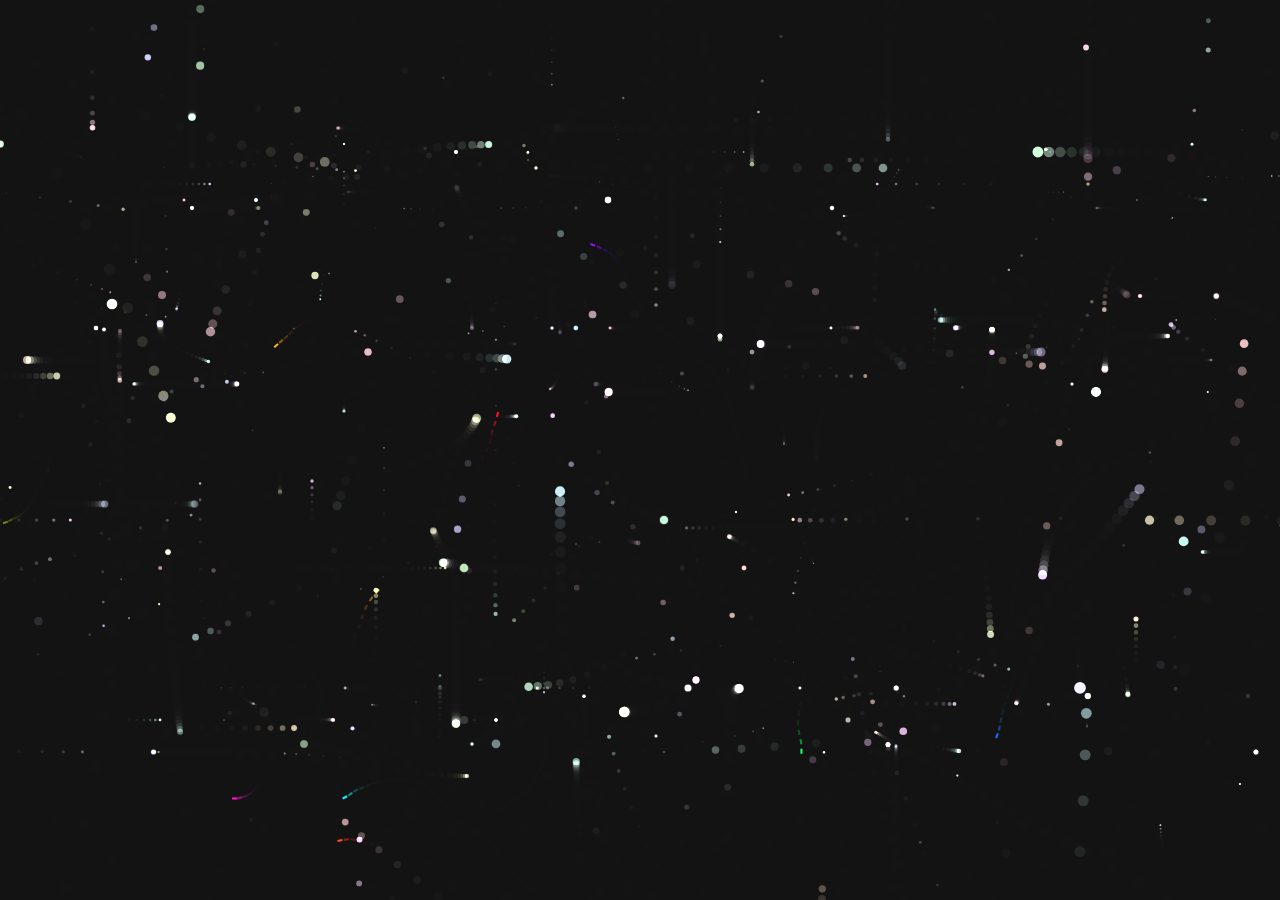
==== waitingforyou/index.html @ c47fc662 "Add files via upload" ====
<!doctype html>
<html>
<head>
    <meta charset="utf-8">
    <title>(*/ω＼*)</title>
    <style>
        * {
            margin: 0;
            padding: 0;
        }
        html,
        body {
            height: 100%;
            position: relative;
            width: 100%;
        }
        body {
            background: #eee;
        }
        canvas {
            background: white;
            display: block;
        }
        #c {
            left: 50%;
            position: absolute;
            top: 50%;
            transform: translate(-50%, -50%);
        }</style>
</head>


<body>
<canvas id="c"></canvas>
<audio id="audio" autoplay="autoplay">
    <source src="in-love-116205.mp3" type="audio/mpeg">
</audio>
<script>
    var Box = function(x, y, w, h, s) {
        /*定义了一堆参数*/
        this.x = x;
        this.y = y;
        this.w = w;
        this.h = h;
        this.s = s;
        this.a = Math.random() * Math.PI * 2;
        this.hue = Math.random() * 360;
    };
    Box.prototype = {
        constructor: Box,

        update: function() {
            this.a += Math.random() * 0.5 - 0.25;/*-0.25~0.25*/
            this.x += Math.cos(this.a) * this.s;/*cosa + s?*/
            this.y += Math.sin(this.a) * this.s;/*sina + s?*/
            this.hue += 5;
            /*从另一头钻出来*/
            if(this.x > WIDTH) this.x = 0;
            else if(this.x < 0) this.x = WIDTH;
            if(this.y > HEIGHT) this.y = 0;
            else if(this.y < 0) this.y = HEIGHT;


        },

        render: function(ctx) {/*渲染*/
            ctx.save();
            ctx.fillStyle = 'hsla(' + this.hue + ', 100%, 50%, 1)';
            ctx.translate(this.x, this.y);
            ctx.rotate(this.a);
            ctx.fillRect(-this.w, -this.h / 2, this.w, this.h);
            ctx.restore();
        }
    };


    var Circle = function(x, y, tx, ty, r) {
        /*定义了一堆参数*/
        this.x = x;
        this.y = y;
        this.ox = x;
        this.oy = y;
        this.tx = tx;
        this.ty = ty;
        this.lx = x;
        this.ly = y;
        this.r = r;
        this.br = r;
        this.a = Math.random() * Math.PI * 2;
        this.sx = Math.random() * 0.5;
        this.sy = Math.random() * 0.5;
        this.o = Math.random();

        this.delay = Math.random() * 200;
        this.delayCtr = 0;
        this.hue = Math.random() * 360;
    };
    Circle.prototype = {
        constructor: Circle,

        update: function(){
            if(this.delayCtr < this.delay){
                this.delayCtr++;
                return;
            }
            this.hue += 1;
            this.a += 0.1;
            this.lx = this.x;
            this.ly = this.y;
            if(!clickToggle){
                this.x += (this.tx - this.x) * this.sx;
                this.y += (this.ty - this.y) * this.sy;
            } else {
                this.x += (this.ox - this.x) * this.sx;
                this.y += (this.oy - this.y) * this.sy;
            }
            this.r = this.br + Math.cos(this.a) * (this.br * 0.5);
        },

        render: function(ctx){
            ctx.save();
            ctx.globalAlpha = this.o;
            ctx.fillStyle = 'hsla(' + this.hue + ', 100%, 90%, 1)';
            ctx.translate(this.x, this.y);
            ctx.beginPath();
            ctx.arc(0, 0, this.r, 0, Math.PI * 2);
            ctx.fill();
            ctx.restore();
            if(clickToggle){
                ctx.save();
                ctx.strokeStyle = 'hsla(' + this.hue + ', 100%, 90%, 1)';
                ctx.beginPath();
                ctx.moveTo(this.lx, this.ly);
                ctx.lineTo(this.x, this.y);
                ctx.stroke();
                ctx.restore();
            }
        }
    };


    alert("Lưu ý: Bấn để xem dòng chữ khác nha");
    var txtCanvas = document.createElement('canvas');
    var txtCtx = txtCanvas.getContext('2d');
    var c = document.getElementById('c');
    var ctx = c.getContext('2d');
    var WIDTH = c.width = window.innerWidth;
    var HEIGHT = c.height = window.innerHeight;
    var imgData = null;
    var idx = null;
    var skip = 8;
    var circles = [];
    var circle = null;
    var a = null;
    var clickToggle = false;
    var boxList = [];
    var box = null;
    var counter = 0;

    txtCanvas.width = WIDTH;
    txtCanvas.height = HEIGHT;
    txtCtx.font = '143px Sans-serif';
    txtCtx.textAlign = 'left';
    txtCtx.baseline = 'middle';
    txtCtx.fillText('Mình chào bn nhaaa.', WIDTH / 15, HEIGHT *1.2/5);
    txtCtx.fillText('Cx hong bt nói chi nx...', WIDTH / 15, HEIGHT *2.2/5);
    txtCtx.fillText('Nhưng mà...', WIDTH / 15, HEIGHT *3.2/5);
    txtCtx.fillText('Làm quen đc hong?', WIDTH / 15, HEIGHT *4.2/5);
    ctx.font = 'bold 12px Monospace';
    ctx.textAlign = 'center';
    ctx.baseline = 'middle';
    imgData = txtCtx.getImageData(0, 0, WIDTH, HEIGHT).data;

    /*主体粒子*/
    for(var y = 0; y < HEIGHT; y += skip){
        for(var x = 0; x < WIDTH; x += skip){
            idx = (x + y * WIDTH) * 4 - 1;
            if(imgData[idx] > 0){
                a = Math.PI * 2 * Math.random();
                circle = new Circle(
                    WIDTH / 2 + Math.cos(a) * WIDTH,
                    HEIGHT / 2 + Math.sin(a) * WIDTH,
                    x,
                    y,
                    Math.random() * 4
                );
                circles.push(circle);
            }
        }
    }

    /*背景悬浮粒子*/
    for(var b = 0; b < 10; b++){
        box = new Box(
            WIDTH * Math.random(),
            HEIGHT * Math.random(),
            5,
            2,
            5 + Math.random() * 5
        );
        boxList.push(box);
    }


    c.addEventListener('click', function(){
        clickToggle = !clickToggle;
        if(!clickToggle){
            circles = [];
        }
        if(counter === 0 && clickToggle){
            txtCtx.clearRect(0,0,WIDTH,HEIGHT);
            txtCtx.fillText('', WIDTH / 5, HEIGHT *1.2/5);
            txtCtx.fillText('Maybe bn sẽ nói', WIDTH / 5, HEIGHT *2.2/5);
            txtCtx.fillText('Có', WIDTH / 5, HEIGHT *3.2/5);
            txtCtx.fillText('Hoặc hong', WIDTH / 5, HEIGHT *4.2/5);
            counter++;
        } else if(counter === 1 && clickToggle){
            txtCtx.clearRect(0,0,WIDTH,HEIGHT);
            txtCtx.fillText('', WIDTH / 5, HEIGHT *1.2/5);
            txtCtx.fillText('Dù sao thì', WIDTH / 5, HEIGHT *2.2/5);
            txtCtx.fillText('Y or N', WIDTH / 5, HEIGHT *3.2/5);
            txtCtx.fillText('Không quan trọng', WIDTH / 5, HEIGHT *4.2/5);
            counter++;
        }
        else if(counter === 2 && clickToggle){
            txtCtx.clearRect(0,0,WIDTH,HEIGHT);
            txtCtx.fillText('Vậy nên,', WIDTH / 5, HEIGHT *1.2/5);
            txtCtx.fillText('Cho mình,', WIDTH / 5, HEIGHT *2.2/5);
            txtCtx.fillText('Được quyền', WIDTH / 5, HEIGHT *3.2/5);
            txtCtx.fillText('Làm quen bạn nhé!', WIDTH / 8, HEIGHT *4.2/5);
            counter++;
        } else if(counter === 3 && clickToggle){
            txtCtx.clearRect(0,0,WIDTH,HEIGHT);
            txtCtx.fillText('All this for you ❤', WIDTH / 7, HEIGHT *1.2/5);
            counter++;
        } else if(counter === 4 && clickToggle){
            txtCtx.clearRect(0,0,WIDTH,HEIGHT);
            txtCtx.fillText('❤', WIDTH / 7, HEIGHT *1.2/5);
            counter++;
        }

        imgData = txtCtx.getImageData(0, 0, WIDTH, HEIGHT).data;

        /*主体粒子*/
        for(var y = 0; y < HEIGHT; y += skip){
            for(var x = 0; x < WIDTH; x += skip){
                idx = (x + y * WIDTH) * 4 - 1;
                if(imgData[idx] > 0){
                    a = Math.PI * 2 * Math.random();
                    circle = new Circle(
                        WIDTH / 2 + Math.cos(a) * WIDTH,
                        HEIGHT / 2 + Math.sin(a) * WIDTH,
                        x,
                        y,
                        Math.random() * 4
                    );
                    circles.push(circle);
                }
            }
        }
    });

    /*每当浏览器刷新时调用*/
    requestAnimationFrame(function loop(){
        requestAnimationFrame(loop);


        ctx.globalCompositeOperation = 'source-over';
        ctx.fillStyle = 'rgba(20, 20, 20, 0.5)';
        ctx.fillRect(0, 0, WIDTH, HEIGHT);
        ctx.fillStyle = 'white';
        ctx.globalCompositeOperation = 'lighter';
        for(var i = 0, len = circles.length; i < len; i++){
            circle = circles[i];
            circle.update();
            circle.render(ctx);
        }
        for(var j = 0; j < boxList.length; j++){
            box = boxList[j];
            box.update();
            box.render(ctx);
        }

    });
</script>
<script>
    window.onload = function(){
        document.getElementById("c").addEventListener("click",function(){
            var audio = document.getElementById("audio");
            audio.play();
        });
        document.getElementById("c").addEventListener("touchstart",function(){
            var audio = document.getElementById("audio");
            audio.play();
        });
    };
</script>
</body>
</html>
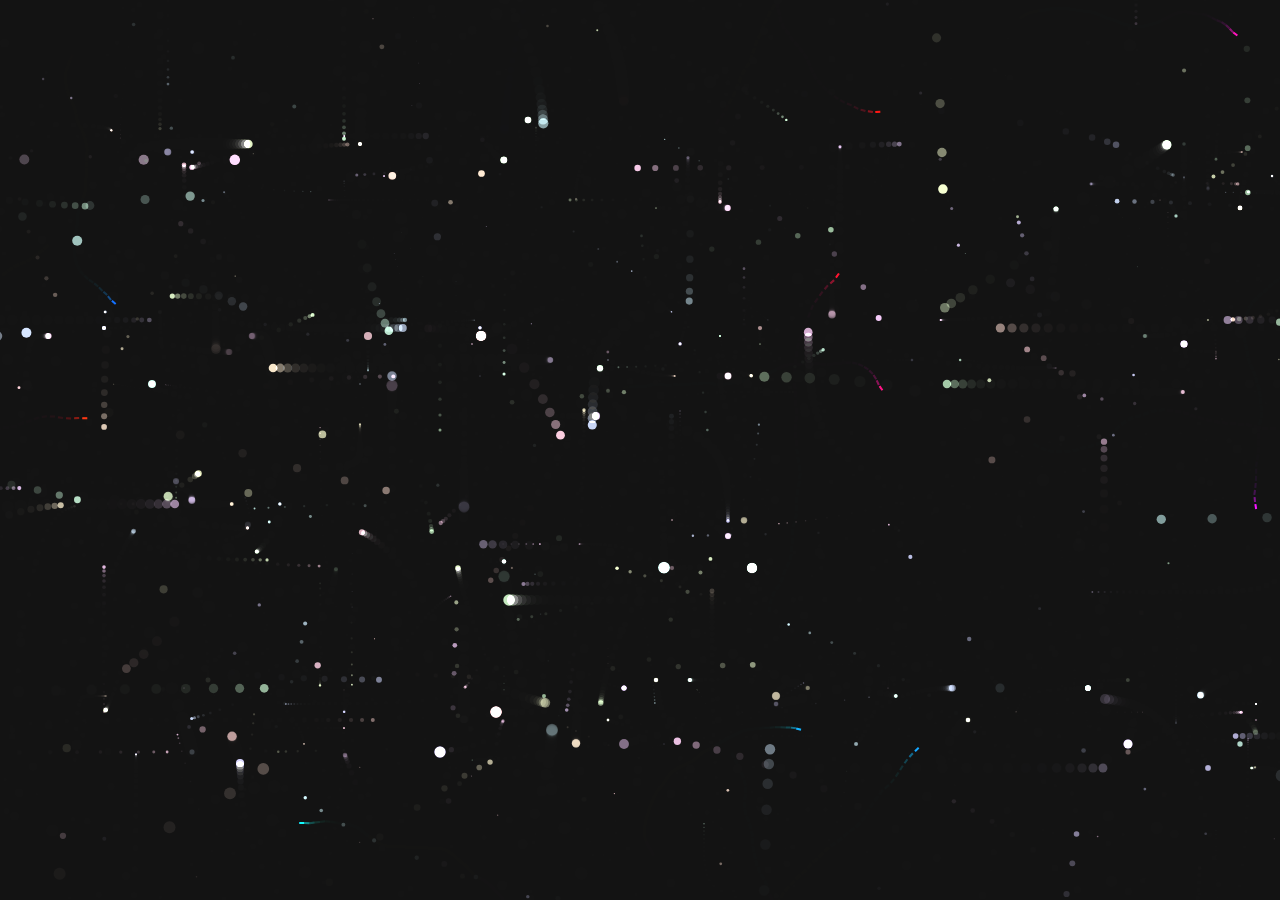
==== commit ce49b1aa: "Update index.html" ====
--- a/waitingforyou/index.html
+++ b/waitingforyou/index.html
@@ -139,7 +139,7 @@
     };
 
 
-    alert("Lưu ý: Bấn để xem dòng chữ khác nha");
+    alert("Lưu ý: Bấn để xem dòng chữ khác nha, và nên xem trên máy tính để trải nghiệm oke nhất!");
     var txtCanvas = document.createElement('canvas');
     var txtCtx = txtCanvas.getContext('2d');
     var c = document.getElementById('c');
